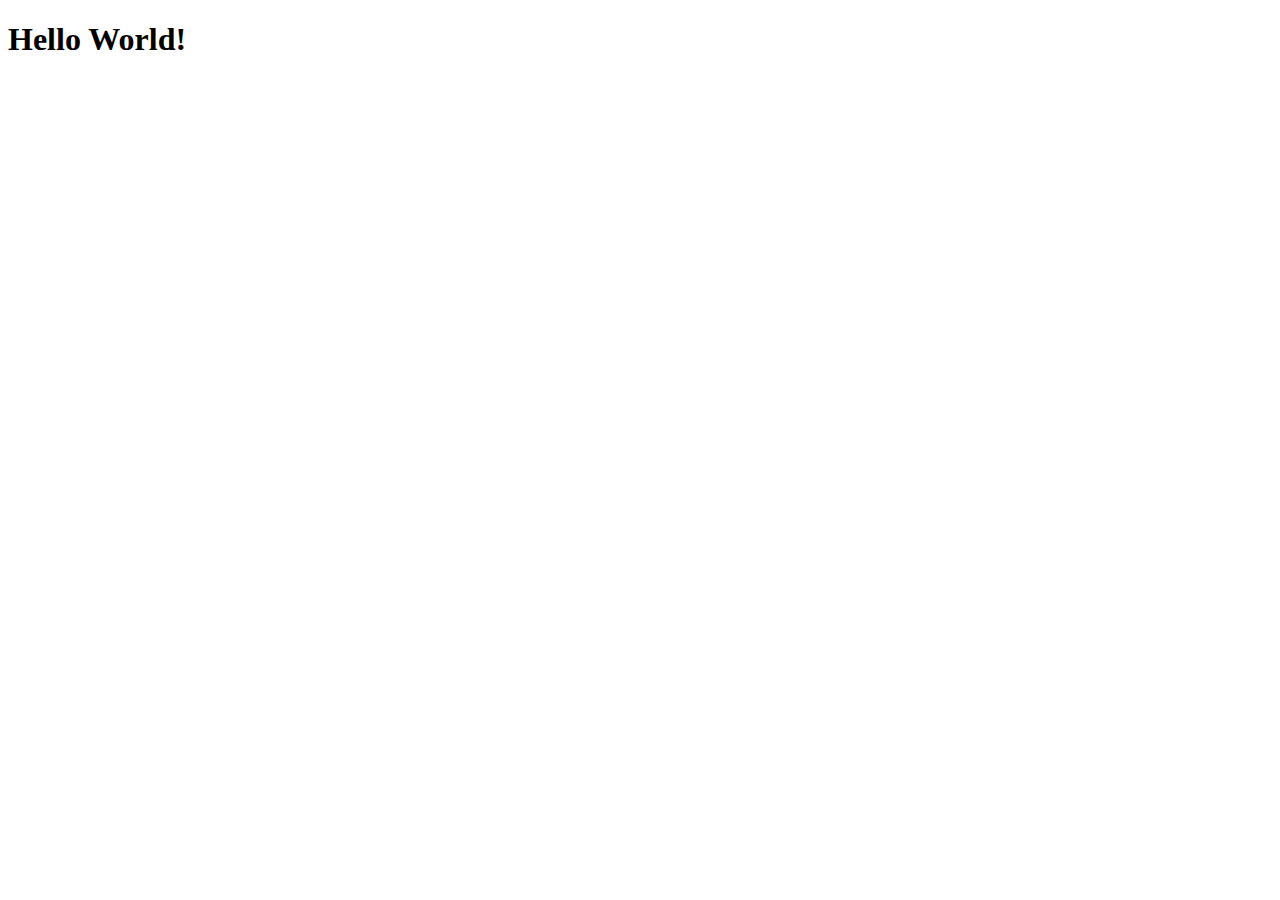
==== src/main/webapp/index.html @ 557060a7 "frequency & usage in the month" ====
<!DOCTYPE html>
<html>
    <head>
        <title>Start Page</title>
        <meta http-equiv="Content-Type" content="text/html; charset=UTF-8">
    </head>
    <body>
        <h1>Hello World!</h1>
    </body>
</html>
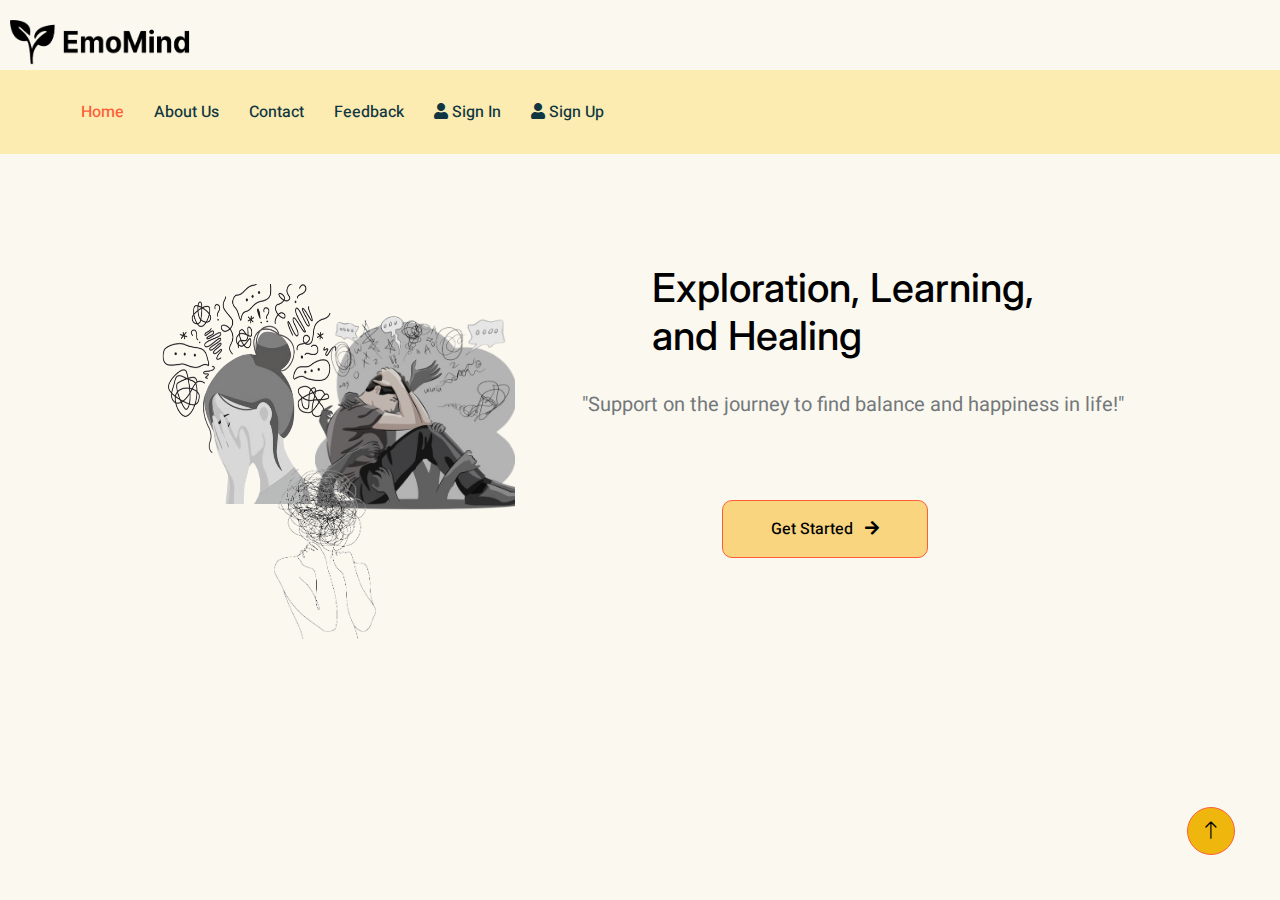
==== commit 8ce07e10: "quynh" ====
--- a/src/main/webapp/index.html
+++ b/src/main/webapp/index.html
@@ -1,10 +1,243 @@
 <!DOCTYPE html>
-<html>
-    <head>
-        <title>Start Page</title>
-        <meta http-equiv="Content-Type" content="text/html; charset=UTF-8">
-    </head>
-    <body>
-        <h1>Hello World!</h1>
-    </body>
-</html>
+<html lang="en">
+
+<head>
+    <meta charset="utf-8">
+    <title>EmoMind</title>
+    <meta content="width=device-width, initial-scale=1.0" name="viewport">
+    <meta content="" name="keywords">
+    <meta content="" name="description">
+
+    <!-- Favicon -->
+    <link href="img/favicon.ico" rel="icon">
+
+    <!-- Google Web Fonts -->
+    <link rel="preconnect" href="https://fonts.googleapis.com">
+    <link rel="preconnect" href="https://fonts.gstatic.com" crossorigin>
+    <link href="https://fonts.googleapis.com/css2?family=Heebo:wght@400;500;600&family=Inter:wght@600&family=Lobster+Two:wght@700&display=swap" rel="stylesheet">
+    
+    <!-- Icon Font Stylesheet -->
+    <link href="https://cdnjs.cloudflare.com/ajax/libs/font-awesome/5.10.0/css/all.min.css" rel="stylesheet">
+    <link href="https://cdn.jsdelivr.net/npm/bootstrap-icons@1.4.1/font/bootstrap-icons.css" rel="stylesheet">
+
+    <!-- Libraries Stylesheet -->
+    <link href="lib/animate/animate.min.css" rel="stylesheet">
+    <link href="lib/owlcarousel/assets/owl.carousel.min.css" rel="stylesheet">
+
+    <!-- Customized Bootstrap Stylesheet -->
+    <link href="css/bootstrap.min.css" rel="stylesheet">
+
+    <!-- Template Stylesheet -->
+    <link href="css/style.css" rel="stylesheet">
+</head>
+
+<body>
+    <!-- Navbar Start -->
+   
+    <!--<img src="img/logo.jpg" alt ="anh" style="">-->
+    <div class="row">
+        <div class="col-12 col-md-4">
+            <img  style=" width:200px;
+            height:50px; margin-top:20px;margin-left:10px;"class="logo" src="img/Group 1.png">
+          <!--<h2 style="background-color: #FBF8EF; color: black; margin-left: 20px; margin-top: 12px;">EmoMind</h2>-->
+        </div>
+        <div class="col-12 col-md-8 text-right"> <!-- Sử dụng text-right để đặt nội dung bên phải -->
+       <!---   <a href="mailto:ntnhi2023@gmail.com">ntnhi2023@gmail.com</a>-->
+        </div>
+      </div>
+      
+
+    <nav class="navbar navbar-expand bg navbar-light sticky-top px-2px-lg-3 py-lg-0" style="background-color: #FCECB2 ">
+        <a href="index.html" class="navbar-brand">
+           
+        </a>
+        <button type="button" class="navbar-toggler" data-bs-toggle="collapse" data-bs-target="#navbarCollapse">
+            <span class="navbar-toggler-icon"></span>
+        </button>
+        
+        <div  style="margin-left:50px;"class="collapse navbar-collapse" id="navbarCollapse">
+            <div class="navbar-nav">
+              <a href="index.html" class="nav-item nav-link active">Home</a>
+              <a href="about.html" class="nav-item nav-link">About Us</a>
+              <a href="contact.html" class="nav-item nav-link">Contact</a>
+              <a href="" class="nav-item nav-link">Feedback</a>
+            </div>
+            <div class="navbar-nav ml-auto"> <!-- Sử dụng ml-auto để đặt "Sign In" bên phải -->
+              <a href="login.jsp" class="nav-item nav-link ml-auto "><i class="fas fa-user"></i> Sign In</a>
+            </div>
+            <div class="navbar-nav ml-auto"> <!-- Sử dụng ml-auto để đặt "Sign In" bên phải -->
+              <a href="SignUp.jsp" class="nav-item nav-link ml-auto "><i class="fas fa-user"></i> Sign Up</a>
+            </div>
+          </div>
+          
+       <!--
+        <div class="collapse navbar-collapse" id="navbarCollapse">
+            <div class="navbar-nav mx-auto"></div>
+            <a href="index.html" class="nav-item nav-link active">Home</a>
+            <a href="about.html" class="nav-item nav-link">About Us</a>
+            <a href="contact.html" class="nav-item nav-link">Contact </a>
+            <a href="classes.html" class="nav-item nav-link">Feedback</a>
+            
+                <div class="navbar-nav mx-auto"></div>
+                <a href="#" class="nav-item nav-link ml-auto"><i class="fas fa-user"></i> Sign In</a>
+
+                </div>
+
+            -->        
+    </nav>
+    
+    <!-- Navbar End -->
+    <div class="row" style="padding-top:50px;">
+        <div class="col-12 col-md-6">
+            <!-- Nội dung cột trái -->
+           
+            <img  style="width:200px;height:220px;margin-top:80px; margin-left:150px;position :relative;"src="img/gai1.png">
+            <img  style="width:200px;height:230px; margin-left :-35px ;position:absolute;margin-top:95px;"src="img/trai1.png">
+            <img  style="width:250px;height:170px; margin-top:265px;position: absolute;  margin-left: -150px;"src="img/dau1.png" alt="backup">
+            
+        </div>
+        <div style="margin-top :60px;margin-right:-20px;" class="col-12 col-md-6">
+            <h1> Exploration, Learning, <br> and Healing </h1>
+            <div style="margin-left:-70px;font-size:20px;margin-top:30px;">"Support on the journey to find balance and happiness in life!"</div>
+            <a  href="login.html" style="margin-top:80px;margin-left:70px;background-color:#F8D57E;"class="btn btn-primary py-3 px-5" href="">Get Started <i class="fa fa-arrow-right ms-2"></i></a>
+        </div>
+    </div>
+    
+    <div class="container-xxl bg-white p-0" style="background-color: #FBF8EF;">
+        <!-- Spinner Start -->
+        <div id="spinner" class="show bg-white position-fixed translate-middle w-100 vh-100 top-50 start-50 d-flex align-items-center justify-content-center">
+            <div class="spinner-border text-primary" style="width: 3rem; height: 3rem;" role="status">
+                <span class="sr-only">Loading...</span>
+            </div>
+        </div>
+        <!-- Spinner End -->
+
+
+        
+        <!-- Image -->
+<div style="background-color: #FBF8EF ">
+    <img src="" alt="">
+
+
+
+
+
+
+        
+
+
+        
+
+
+        
+
+
+        
+
+
+       
+
+
+       
+
+
+        
+
+        <!-- Footer Start 
+        <div class="container-fluid bg-dark text-white-50 footer pt-5 mt-5 wow fadeIn" data-wow-delay="0.1s">
+            <div class="container py-5">
+                <div class="row g-5">
+                    <div class="col-lg-3 col-md-6">
+                        <h3 class="text-white mb-4">Get In Touch</h3>
+                        <p class="mb-2"><i class="fa fa-map-marker-alt me-3"></i>123 Street, New York, USA</p>
+                        <p class="mb-2"><i class="fa fa-phone-alt me-3"></i>+012 345 67890</p>
+                        <p class="mb-2"><i class="fa fa-envelope me-3"></i>info@example.com</p>
+                        <div class="d-flex pt-2">
+                            <a class="btn btn-outline-light btn-social" href=""><i class="fab fa-twitter"></i></a>
+                            <a class="btn btn-outline-light btn-social" href=""><i class="fab fa-facebook-f"></i></a>
+                            <a class="btn btn-outline-light btn-social" href=""><i class="fab fa-youtube"></i></a>
+                            <a class="btn btn-outline-light btn-social" href=""><i class="fab fa-linkedin-in"></i></a>
+                        </div>
+                    </div>
+                    <div class="col-lg-3 col-md-6">
+                        <h3 class="text-white mb-4">Quick Links</h3>
+                        <a class="btn btn-link text-white-50" href="">About Us</a>
+                        <a class="btn btn-link text-white-50" href="">Contact Us</a>
+                        <a class="btn btn-link text-white-50" href="">Our Services</a>
+                        <a class="btn btn-link text-white-50" href="">Privacy Policy</a>
+                        <a class="btn btn-link text-white-50" href="">Terms & Condition</a>
+                    </div>
+                    <div class="col-lg-3 col-md-6">
+                        <h3 class="text-white mb-4">Photo Gallery</h3>
+                        <div class="row g-2 pt-2">
+                            <div class="col-4">
+                                <img class="img-fluid rounded bg-light p-1" src="img/classes-1.jpg" alt="">
+                            </div>
+                            <div class="col-4">
+                                <img class="img-fluid rounded bg-light p-1" src="img/classes-2.jpg" alt="">
+                            </div>
+                            <div class="col-4">
+                                <img class="img-fluid rounded bg-light p-1" src="img/classes-3.jpg" alt="">
+                            </div>
+                            <div class="col-4">
+                                <img class="img-fluid rounded bg-light p-1" src="img/classes-4.jpg" alt="">
+                            </div>
+                            <div class="col-4">
+                                <img class="img-fluid rounded bg-light p-1" src="img/classes-5.jpg" alt="">
+                            </div>
+                            <div class="col-4">
+                                <img class="img-fluid rounded bg-light p-1" src="img/classes-6.jpg" alt="">
+                            </div>
+                        </div>
+                    </div>
+                    <div class="col-lg-3 col-md-6">
+                        <h3 class="text-white mb-4">Newsletter</h3>
+                        <p>Dolor amet sit justo amet elitr clita ipsum elitr est.</p>
+                        <div class="position-relative mx-auto" style="max-width: 400px;">
+                            <input class="form-control bg-transparent w-100 py-3 ps-4 pe-5" type="text" placeholder="Your email">
+                            <button type="button" class="btn btn-primary py-2 position-absolute top-0 end-0 mt-2 me-2">SignUp</button>
+                        </div>
+                    </div>
+                </div>
+            </div>
+            <div class="container">
+                <div class="copyright">
+                    <div class="row">
+                        <div class="col-md-6 text-center text-md-start mb-3 mb-md-0">
+                            &copy; <a class="border-bottom" href="#">Your Site Name</a>, All Right Reserved. 
+                       
+							
+							
+                        </div>
+                        <div class="col-md-6 text-center text-md-end">
+                            <div class="footer-menu">
+                                <a href="">Home</a>
+                                <a href="">Cookies</a>
+                                <a href="">Help</a>
+                                <a href="">FQAs</a>
+                            </div>
+                        </div>
+                    </div>
+                </div>
+            </div>
+        </div>
+        Footer End -->
+
+
+        <!-- Back to Top -->
+        <a href="#" class="btn btn-lg btn-primary btn-lg-square back-to-top"><i class="bi bi-arrow-up"></i></a>
+    </div>
+
+    <!-- JavaScript Libraries -->
+    <script src="https://code.jquery.com/jquery-3.4.1.min.js"></script>
+    <script src="https://cdn.jsdelivr.net/npm/bootstrap@5.0.0/dist/js/bootstrap.bundle.min.js"></script>
+    <script src="lib/wow/wow.min.js"></script>
+    <script src="lib/easing/easing.min.js"></script>
+    <script src="lib/waypoints/waypoints.min.js"></script>
+    <script src="lib/owlcarousel/owl.carousel.min.js"></script>
+
+    <!-- Template Javascript -->
+    <script src="js/main.js"></script>
+</body>
+
+</html>--- a/src/main/webapp/css/style.css
+++ b/src/main/webapp/css/style.css
@@ -0,0 +1,543 @@
+/********** Template CSS **********/
+:root {
+    --primary: #FE5D37;
+    --light: #FFF5F3;
+    --dark: #103741;
+}
+
+.back-to-top {
+    position: fixed;
+    display: none;
+    right: 45px;
+    bottom: 45px;
+    z-index: 99;
+}
+
+
+/*** Spinner ***/
+#spinner {
+    opacity: 0;
+    visibility: hidden;
+    transition: opacity .5s ease-out, visibility 0s linear .5s;
+    z-index: 99999;
+}
+
+#spinner.show {
+    transition: opacity .5s ease-out, visibility 0s linear 0s;
+    visibility: visible;
+    opacity: 1;
+}
+
+
+/*** Button ***/
+.btn {
+    font-weight: 500;
+    transition: .5s;
+}
+
+
+a.btn.btn-primary {
+  
+    padding-bottom :-50px ; /* Đặt kích thước padding tùy ý */
+    background-color:rgb(239, 183, 14);
+}
+
+
+.btn-square {
+    width: 38px;
+    height: 38px;
+}
+
+.btn-sm-square {
+    width: 32px;
+    height: 32px;
+}
+
+.btn-lg-square {
+    width: 48px;
+    height: 48px;
+}
+
+.btn-square,
+.btn-sm-square,
+.btn-lg-square {
+    padding: 0;
+    display: flex;
+    align-items: center;
+    justify-content: center;
+    font-weight: normal;
+    border-radius: 50px;
+}
+
+
+/*** Heading ***/
+h1{ color:black;}
+
+h2,
+h3,
+h4,
+.h1,
+.h2,
+.h3,
+.h4,
+.display-1,
+.display-2,
+.display-3,
+.display-4,
+.display-5,
+.display-6 {
+    
+    font-weight: 700;
+}
+
+h5,
+h6,
+.h5,
+.h6 {
+    font-weight: 600;
+}
+
+.font-secondary {
+    font-family: 'Lobster Two', cursive;
+}
+
+
+/*** Navbar ***/
+.navbar .navbar-nav .nav-link {
+    padding: 30px 15px;
+    color: var(--dark);
+    font-weight: 500;
+    outline: none;
+}
+
+.navbar .navbar-nav .nav-link:hover,
+.navbar .navbar-nav .nav-link.active {
+    color: var(--primary);
+}
+
+.navbar.sticky-top {
+    top: -100px;
+    transition: .5s;
+}
+
+.navbar .dropdown-toggle::after {
+    border: none;
+    content: "\f107";
+    font-family: "Font Awesome 5 Free";
+    font-weight: 900;
+    vertical-align: middle;
+    margin-left: 5px;
+    transition: .5s;
+}
+
+.navbar .dropdown-toggle[aria-expanded=true]::after {
+    transform: rotate(-180deg);
+}
+
+@media (max-width: 991.98px) {
+    .navbar .navbar-nav .nav-link  {
+        margin-right: 0;
+        padding: 10px 0;
+    }
+
+    .navbar .navbar-nav {
+        margin-top: 15px;
+        border-top: 1px solid #EEEEEE;
+    }
+}
+
+@media (min-width: 992px) {
+    .navbar .nav-item .dropdown-menu {
+        display: block;
+        top: calc(100% - 15px);
+        margin-top: 0;
+        opacity: 0;
+        visibility: hidden;
+        transition: .5s;
+        
+    }
+
+    .navbar .nav-item:hover .dropdown-menu {
+        top: 100%;
+        visibility: visible;
+        transition: .5s;
+        opacity: 1;
+    }
+}
+
+
+/*** Header ***/
+.header-carousel::before,
+.header-carousel::after,
+.page-header::before,
+.page-header::after {
+    position: absolute;
+    content: "";
+    width: 100%;
+    height: 10px;
+    top: 0;
+    left: 0;
+    background: url(../img/bg-header-top.png) center center repeat-x;
+    z-index: 1;
+}
+
+.header-carousel::after,
+.page-header::after {
+    height: 19px;
+    top: auto;
+    bottom: 0;
+    background: url(../img/bg-header-bottom.png) center center repeat-x;
+}
+
+@media (max-width: 768px) {
+    .header-carousel .owl-carousel-item {
+        position: relative;
+        min-height: 500px;
+    }
+    
+    .header-carousel .owl-carousel-item img {
+        position: absolute;
+        width: 100%;
+        height: 100%;
+        object-fit: cover;
+    }
+
+    .header-carousel .owl-carousel-item p {
+        font-size: 16px !important;
+        font-weight: 400 !important;
+    }
+
+    .header-carousel .owl-carousel-item h1 {
+        font-size: 30px;
+        font-weight: 600;
+    }
+}
+
+.header-carousel .owl-nav {
+    position: absolute;
+    top: 50%;
+    right: 8%;
+    transform: translateY(-50%);
+    display: flex;
+    flex-direction: column;
+}
+
+.header-carousel .owl-nav .owl-prev,
+.header-carousel .owl-nav .owl-next {
+    margin: 7px 0;
+    width: 45px;
+    height: 45px;
+    display: flex;
+    align-items: center;
+    justify-content: center;
+    color: #FFFFFF;
+    background: transparent;
+    border: 1px solid #FFFFFF;
+    border-radius: 45px;
+    font-size: 22px;
+    transition: .5s;
+}
+
+.header-carousel .owl-nav .owl-prev:hover,
+.header-carousel .owl-nav .owl-next:hover {
+    background: var(--primary);
+    border-color: var(--primary);
+}
+
+.page-header {
+    background: linear-gradient(rgba(0, 0, 0, .2), rgba(0, 0, 0, .2)), url(../img/carousel-1.jpg) center center no-repeat;
+    background-size: cover;
+}
+
+.breadcrumb-item + .breadcrumb-item::before {
+    color: rgba(255, 255, 255, .5);
+}
+
+
+/*** Facility ***/
+.facility-item .facility-icon {
+    position: relative;
+    margin: 0 auto;
+    width: 100px;
+    height: 100px;
+    border-radius: 100px;
+    display: flex;
+    align-items: center;
+    justify-content: center;
+}
+
+.facility-item .facility-icon::before {
+    position: absolute;
+    content: "";
+    width: 100%;
+    height: 100%;
+    top: 0;
+    left: 0;
+    background: rgba(255, 255, 255, .9);
+    transition: .5s;
+    z-index: 1;
+}
+
+.facility-item .facility-icon span {
+    position: absolute;
+    content: "";
+    width: 15px;
+    height: 30px;
+    top: 0;
+    left: 0;
+    border-radius: 50%;
+}
+
+.facility-item .facility-icon span:last-child {
+    left: auto;
+    right: 0;
+}
+
+.facility-item .facility-icon i {
+    position: relative;
+    z-index: 2;
+}
+
+.facility-item .facility-text {
+    position: relative;
+    min-height: 250px;
+    padding: 30px;
+    border-radius: 100%;
+    display: flex;
+    text-align: center;
+    justify-content: center;
+    flex-direction: column;
+}
+
+.facility-item .facility-text::before {
+    position: absolute;
+    content: "";
+    width: 100%;
+    height: 100%;
+    top: 0;
+    left: 0;
+    background: rgba(255, 255, 255, .9);
+    transition: .5s;
+    z-index: 1;
+}
+
+.facility-item .facility-text * {
+    position: relative;
+    z-index: 2;
+}
+
+.facility-item:hover .facility-icon::before,
+.facility-item:hover .facility-text::before {
+    background: transparent;
+}
+
+.facility-item * {
+    transition: .5s;
+}
+
+.facility-item:hover * {
+    color: #FFFFFF !important;
+}
+
+
+/*** About ***/
+.about-img img {
+    transition: .5s;
+}
+
+.about-img img:hover {
+    background: var(--primary) !important;
+}
+
+
+/*** Classes ***/
+.classes-item {
+    transition: .5s;
+}
+
+.classes-item:hover {
+    margin-top: -10px;
+}
+
+
+/*** Team ***/
+.team-item .team-text {
+    position: absolute;
+    width: 250px;
+    height: 250px;
+    bottom: 0;
+    right: 0;
+    display: flex;
+    align-items: center;
+    justify-content: center;
+    flex-direction: column;
+    background: #FFFFFF;
+    border: 17px solid var(--light);
+    border-radius: 250px;
+    transition: .5s;
+}
+
+.team-item:hover .team-text {
+    border-color: var(--primary);
+}
+
+
+/*** Testimonial ***/
+.testimonial-carousel {
+    padding-left: 1.5rem;
+    padding-right: 1.5rem;
+}
+
+@media (min-width: 576px) {
+    .testimonial-carousel {
+        padding-left: 4rem;
+        padding-right: 4rem;
+    }
+}
+
+.testimonial-carousel .testimonial-item .border {
+    border: 1px dashed rgba(0, 185, 142, .3) !important;
+}
+
+.testimonial-carousel .owl-nav {
+    position: absolute;
+    width: 100%;
+    height: 45px;
+    top: 50%;
+    left: 0;
+    transform: translateY(-50%);
+    display: flex;
+    justify-content: space-between;
+    z-index: 1;
+}
+
+.testimonial-carousel .owl-nav .owl-prev,
+.testimonial-carousel .owl-nav .owl-next {
+    position: relative;
+    width: 45px;
+    height: 45px;
+    display: flex;
+    align-items: center;
+    justify-content: center;
+    color: #FFFFFF;
+    background: var(--primary);
+    border-radius: 45px;
+    font-size: 20px;
+    transition: .5s;
+}
+
+.testimonial-carousel .owl-nav .owl-prev:hover,
+.testimonial-carousel .owl-nav .owl-next:hover {
+    background: var(--dark);
+}
+
+
+/*** Footer ***/
+.footer .btn.btn-social {
+    margin-right: 5px;
+    width: 45px;
+    height: 45px;
+    display: flex;
+    align-items: center;
+    justify-content: center;
+    color: #FFFFFF;
+    border: 1px solid rgba(255,255,255,0.5);
+    border-radius: 45px;
+    transition: .3s;
+}
+
+.footer .btn.btn-social:hover {
+    border-color: var(--primary);
+    background: var(--primary);
+}
+
+.footer .btn.btn-link {
+    display: block;
+    margin-bottom: 5px;
+    padding: 0;
+    text-align: left;
+    font-size: 16px;
+    font-weight: normal;
+    text-transform: capitalize;
+    transition: .3s;
+}
+
+.footer .btn.btn-link::before {
+    position: relative;
+    content: "\f105";
+    font-family: "Font Awesome 5 Free";
+    font-weight: 900;
+    margin-right: 10px;
+}
+
+.footer .btn.btn-link:hover {
+    color: var(--primary) !important;
+    letter-spacing: 1px;
+    box-shadow: none;
+}
+
+.footer .form-control {
+    border-color: rgba(255,255,255,0.5);
+}
+
+.footer .copyright {
+    padding: 25px 0;
+    font-size: 15px;
+    border-top: 1px solid rgba(256, 256, 256, .1);
+}
+
+.footer .copyright a {
+    color: #FFFFFF;
+}
+
+.footer .footer-menu a {
+    margin-right: 15px;
+    padding-right: 15px;
+    border-right: 1px solid rgba(255, 255, 255, .1);
+}
+
+.footer .copyright a:hover,
+.footer .footer-menu a:hover {
+    color: var(--primary) !important;
+}
+
+.footer .footer-menu a:last-child {
+    margin-right: 0;
+    padding-right: 0;
+    border-right: none;
+}
+body{
+    background-color: #FBF8EF
+    ;}
+    nav{
+        background-color: #3b9bdb;
+    }
+    .static-image {
+        position: absolute;
+        top: 0;
+        left: 0;
+    }
+    
+    .moving-image-1 {
+        position: absolute;
+        top: 0;
+        left: -50px; /* Đặt vị trí bên trái hình ảnh đầu */
+    }
+    
+    .moving-image-2 {
+        position: absolute;
+        top: 200px; /* Đặt vị trí dưới hình ảnh đầu */
+        left: 0;
+    }
+   
+    .navbar-nav a {
+        text-decoration: none;
+        transition: background-color 0.3s ;
+        border-radius: 20px; 
+        
+    }
+
+    .navbar-nav a:hover {
+        background-color: #FFFFFF;
+         /* Màu nền khi di chuột qua */
+    }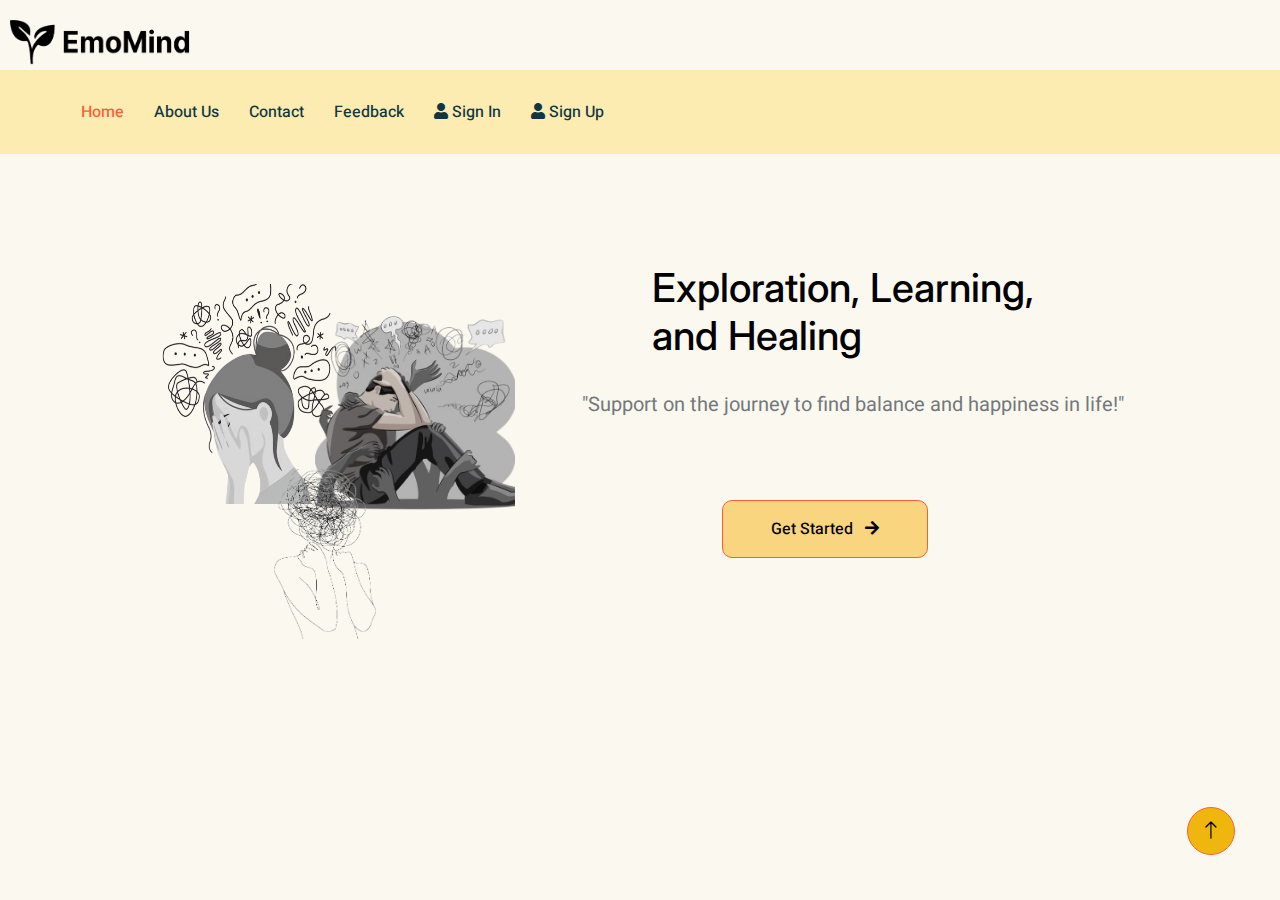
==== commit 2b5dc4d4: "Merge Quynh into My" ====
--- a/src/main/webapp/index.html
+++ b/src/main/webapp/index.html
@@ -1,243 +1,116 @@
 <!DOCTYPE html>
 <html lang="en">
 
-<head>
-    <meta charset="utf-8">
-    <title>EmoMind</title>
-    <meta content="width=device-width, initial-scale=1.0" name="viewport">
-    <meta content="" name="keywords">
-    <meta content="" name="description">
+    <head>
+        <meta charset="utf-8">
+        <title>EmoMind</title>
+        <meta content="width=device-width, initial-scale=1.0" name="viewport">
+        <meta content="" name="keywords">
+        <meta content="" name="description">
 
-    <!-- Favicon -->
-    <link href="img/favicon.ico" rel="icon">
+        <!-- Favicon -->
+        <link href="img/favicon.ico" rel="icon">
 
-    <!-- Google Web Fonts -->
-    <link rel="preconnect" href="https://fonts.googleapis.com">
-    <link rel="preconnect" href="https://fonts.gstatic.com" crossorigin>
-    <link href="https://fonts.googleapis.com/css2?family=Heebo:wght@400;500;600&family=Inter:wght@600&family=Lobster+Two:wght@700&display=swap" rel="stylesheet">
-    
-    <!-- Icon Font Stylesheet -->
-    <link href="https://cdnjs.cloudflare.com/ajax/libs/font-awesome/5.10.0/css/all.min.css" rel="stylesheet">
-    <link href="https://cdn.jsdelivr.net/npm/bootstrap-icons@1.4.1/font/bootstrap-icons.css" rel="stylesheet">
+        <!-- Google Web Fonts -->
+        <link rel="preconnect" href="https://fonts.googleapis.com">
+        <link rel="preconnect" href="https://fonts.gstatic.com" crossorigin>
+        <link href="https://fonts.googleapis.com/css2?family=Heebo:wght@400;500;600&family=Inter:wght@600&family=Lobster+Two:wght@700&display=swap" rel="stylesheet">
 
-    <!-- Libraries Stylesheet -->
-    <link href="lib/animate/animate.min.css" rel="stylesheet">
-    <link href="lib/owlcarousel/assets/owl.carousel.min.css" rel="stylesheet">
+        <!-- Icon Font Stylesheet -->
+        <link href="https://cdnjs.cloudflare.com/ajax/libs/font-awesome/5.10.0/css/all.min.css" rel="stylesheet">
+        <link href="https://cdn.jsdelivr.net/npm/bootstrap-icons@1.4.1/font/bootstrap-icons.css" rel="stylesheet">
 
-    <!-- Customized Bootstrap Stylesheet -->
-    <link href="css/bootstrap.min.css" rel="stylesheet">
+        <!-- Libraries Stylesheet -->
+        <link href="lib/animate/animate.min.css" rel="stylesheet">
+        <link href="lib/owlcarousel/assets/owl.carousel.min.css" rel="stylesheet">
 
-    <!-- Template Stylesheet -->
-    <link href="css/style.css" rel="stylesheet">
-</head>
+        <!-- Customized Bootstrap Stylesheet -->
+        <link href="css/bootstrap.min.css" rel="stylesheet">
 
-<body>
-    <!-- Navbar Start -->
-   
-    <!--<img src="img/logo.jpg" alt ="anh" style="">-->
-    <div class="row">
-        <div class="col-12 col-md-4">
-            <img  style=" width:200px;
-            height:50px; margin-top:20px;margin-left:10px;"class="logo" src="img/Group 1.png">
-          <!--<h2 style="background-color: #FBF8EF; color: black; margin-left: 20px; margin-top: 12px;">EmoMind</h2>-->
+        <!-- Template Stylesheet -->
+        <link href="css/style.css" rel="stylesheet">
+    </head>
+
+    <body>
+        <!-- Navbar Start -->
+
+        <div class="row">
+            <div class="col-12 col-md-4">
+                <img style=" width:200px; height:50px; margin-top:20px;margin-left:10px;" class="logo" src="img/Group 1.png">
+            </div>
+            <div class="col-12 col-md-8 text-right"> 
+            </div>
         </div>
-        <div class="col-12 col-md-8 text-right"> <!-- Sử dụng text-right để đặt nội dung bên phải -->
-       <!---   <a href="mailto:ntnhi2023@gmail.com">ntnhi2023@gmail.com</a>-->
-        </div>
-      </div>
-      
 
-    <nav class="navbar navbar-expand bg navbar-light sticky-top px-2px-lg-3 py-lg-0" style="background-color: #FCECB2 ">
-        <a href="index.html" class="navbar-brand">
-           
-        </a>
-        <button type="button" class="navbar-toggler" data-bs-toggle="collapse" data-bs-target="#navbarCollapse">
-            <span class="navbar-toggler-icon"></span>
-        </button>
-        
-        <div  style="margin-left:50px;"class="collapse navbar-collapse" id="navbarCollapse">
-            <div class="navbar-nav">
-              <a href="index.html" class="nav-item nav-link active">Home</a>
-              <a href="about.html" class="nav-item nav-link">About Us</a>
-              <a href="contact.html" class="nav-item nav-link">Contact</a>
-              <a href="" class="nav-item nav-link">Feedback</a>
-            </div>
-            <div class="navbar-nav ml-auto"> <!-- Sử dụng ml-auto để đặt "Sign In" bên phải -->
-              <a href="login.jsp" class="nav-item nav-link ml-auto "><i class="fas fa-user"></i> Sign In</a>
-            </div>
-            <div class="navbar-nav ml-auto"> <!-- Sử dụng ml-auto để đặt "Sign In" bên phải -->
+
+        <nav class="navbar navbar-expand bg navbar-light sticky-top px-2px-lg-3 py-lg-0" style="background-color: #FCECB2 ">
+            <a href="index.html" class="navbar-brand">
+
+            </a>
+            <button type="button" class="navbar-toggler" data-bs-toggle="collapse" data-bs-target="#navbarCollapse">
+                <span class="navbar-toggler-icon"></span>
+            </button>
+
+            <div  style="margin-left:50px;"class="collapse navbar-collapse" id="navbarCollapse">
+                <div class="navbar-nav">
+                    <a href="index.html" class="nav-item nav-link active">Home</a>
+                    <a href="about.html" class="nav-item nav-link">About Us</a>
+                    <a href="contact.html" class="nav-item nav-link">Contact</a>
+                    <a href="viewFeedback.html" class="nav-item nav-link">Feedback</a>
+                </div>
+                <div class="navbar-nav ml-auto"> <!-- Sử dụng ml-auto để đặt "Sign In" bên phải -->
+                    <a href="login.jsp" class="nav-item nav-link ml-auto "><i class="fas fa-user"></i> Sign In</a>
+                </div>
+                <div class="navbar-nav ml-auto"> <!-- Sử dụng ml-auto để đặt "Sign In" bên phải -->
               <a href="SignUp.jsp" class="nav-item nav-link ml-auto "><i class="fas fa-user"></i> Sign Up</a>
             </div>
-          </div>
-          
-       <!--
-        <div class="collapse navbar-collapse" id="navbarCollapse">
-            <div class="navbar-nav mx-auto"></div>
-            <a href="index.html" class="nav-item nav-link active">Home</a>
-            <a href="about.html" class="nav-item nav-link">About Us</a>
-            <a href="contact.html" class="nav-item nav-link">Contact </a>
-            <a href="classes.html" class="nav-item nav-link">Feedback</a>
-            
-                <div class="navbar-nav mx-auto"></div>
-                <a href="#" class="nav-item nav-link ml-auto"><i class="fas fa-user"></i> Sign In</a>
+            </div>
+        </nav>
 
-                </div>
+        <!-- Navbar End -->
+        <div class="row" style="padding-top:50px;">
+            <div class="col-12 col-md-6">
+                <img style="width:200px;height:220px;margin-top:80px; margin-left:150px;position :relative;" src="img/gai1.png" alt="">
+                <img style="width:200px;height:230px; margin-left :-35px ;position:absolute;margin-top:95px;" src="img/trai1.png" alt="">
+                <img style="width:250px;height:170px; margin-top:265px;position: absolute;  margin-left: -150px;" src="img/dau1.png" alt="backup">
 
-            -->        
-    </nav>
-    
-    <!-- Navbar End -->
-    <div class="row" style="padding-top:50px;">
-        <div class="col-12 col-md-6">
-            <!-- Nội dung cột trái -->
-           
-            <img  style="width:200px;height:220px;margin-top:80px; margin-left:150px;position :relative;"src="img/gai1.png">
-            <img  style="width:200px;height:230px; margin-left :-35px ;position:absolute;margin-top:95px;"src="img/trai1.png">
-            <img  style="width:250px;height:170px; margin-top:265px;position: absolute;  margin-left: -150px;"src="img/dau1.png" alt="backup">
-            
-        </div>
-        <div style="margin-top :60px;margin-right:-20px;" class="col-12 col-md-6">
-            <h1> Exploration, Learning, <br> and Healing </h1>
-            <div style="margin-left:-70px;font-size:20px;margin-top:30px;">"Support on the journey to find balance and happiness in life!"</div>
-            <a  href="login.html" style="margin-top:80px;margin-left:70px;background-color:#F8D57E;"class="btn btn-primary py-3 px-5" href="">Get Started <i class="fa fa-arrow-right ms-2"></i></a>
-        </div>
-    </div>
-    
-    <div class="container-xxl bg-white p-0" style="background-color: #FBF8EF;">
-        <!-- Spinner Start -->
-        <div id="spinner" class="show bg-white position-fixed translate-middle w-100 vh-100 top-50 start-50 d-flex align-items-center justify-content-center">
-            <div class="spinner-border text-primary" style="width: 3rem; height: 3rem;" role="status">
-                <span class="sr-only">Loading...</span>
+            </div>
+            <div style="margin-top :60px;margin-right:-20px;" class="col-12 col-md-6">
+                <h1> Exploration, Learning, <br> and Healing </h1>
+                <div style="margin-left:-70px;font-size:20px;margin-top:30px;">"Support on the journey to find balance and happiness in life!"</div>
+                <a  href="login.html" style="margin-top:80px;margin-left:70px;background-color:#F8D57E;" class="btn btn-primary py-3 px-5" >Get Started <i class="fa fa-arrow-right ms-2"></i></a>
             </div>
         </div>
-        <!-- Spinner End -->
 
-
-        
-        <!-- Image -->
-<div style="background-color: #FBF8EF ">
-    <img src="" alt="">
+        <div class="container-xxl bg-white p-0" style="background-color: #FBF8EF;">
+            <!-- Spinner Start -->
+            <div id="spinner" class="show bg-white position-fixed translate-middle w-100 vh-100 top-50 start-50 d-flex align-items-center justify-content-center">
+                <div class="spinner-border text-primary" style="width: 3rem; height: 3rem;" role="status">
+                    <span class="sr-only">Loading...</span>
+                </div>
+            </div>
+            <!-- Spinner End -->
 
 
 
+            <!-- Image -->
+            <div style="background-color: #FBF8EF ">
+                <img src="" alt="">
 
+                <!-- Back to Top -->
+                <a href="#" class="btn btn-lg btn-primary btn-lg-square back-to-top"><i class="bi bi-arrow-up"></i></a>
+            </div>
 
+            <!-- JavaScript Libraries -->
+            <script src="https://code.jquery.com/jquery-3.4.1.min.js"></script>
+            <script src="https://cdn.jsdelivr.net/npm/bootstrap@5.0.0/dist/js/bootstrap.bundle.min.js"></script>
+            <script src="lib/wow/wow.min.js"></script>
+            <script src="lib/easing/easing.min.js"></script>
+            <script src="lib/waypoints/waypoints.min.js"></script>
+            <script src="lib/owlcarousel/owl.carousel.min.js"></script>
 
-        
+            <!-- Template Javascript -->
+            <script src="js/main.js"></script>
+    </body>
 
-
-        
-
-
-        
-
-
-        
-
-
-       
-
-
-       
-
-
-        
-
-        <!-- Footer Start 
-        <div class="container-fluid bg-dark text-white-50 footer pt-5 mt-5 wow fadeIn" data-wow-delay="0.1s">
-            <div class="container py-5">
-                <div class="row g-5">
-                    <div class="col-lg-3 col-md-6">
-                        <h3 class="text-white mb-4">Get In Touch</h3>
-                        <p class="mb-2"><i class="fa fa-map-marker-alt me-3"></i>123 Street, New York, USA</p>
-                        <p class="mb-2"><i class="fa fa-phone-alt me-3"></i>+012 345 67890</p>
-                        <p class="mb-2"><i class="fa fa-envelope me-3"></i>info@example.com</p>
-                        <div class="d-flex pt-2">
-                            <a class="btn btn-outline-light btn-social" href=""><i class="fab fa-twitter"></i></a>
-                            <a class="btn btn-outline-light btn-social" href=""><i class="fab fa-facebook-f"></i></a>
-                            <a class="btn btn-outline-light btn-social" href=""><i class="fab fa-youtube"></i></a>
-                            <a class="btn btn-outline-light btn-social" href=""><i class="fab fa-linkedin-in"></i></a>
-                        </div>
-                    </div>
-                    <div class="col-lg-3 col-md-6">
-                        <h3 class="text-white mb-4">Quick Links</h3>
-                        <a class="btn btn-link text-white-50" href="">About Us</a>
-                        <a class="btn btn-link text-white-50" href="">Contact Us</a>
-                        <a class="btn btn-link text-white-50" href="">Our Services</a>
-                        <a class="btn btn-link text-white-50" href="">Privacy Policy</a>
-                        <a class="btn btn-link text-white-50" href="">Terms & Condition</a>
-                    </div>
-                    <div class="col-lg-3 col-md-6">
-                        <h3 class="text-white mb-4">Photo Gallery</h3>
-                        <div class="row g-2 pt-2">
-                            <div class="col-4">
-                                <img class="img-fluid rounded bg-light p-1" src="img/classes-1.jpg" alt="">
-                            </div>
-                            <div class="col-4">
-                                <img class="img-fluid rounded bg-light p-1" src="img/classes-2.jpg" alt="">
-                            </div>
-                            <div class="col-4">
-                                <img class="img-fluid rounded bg-light p-1" src="img/classes-3.jpg" alt="">
-                            </div>
-                            <div class="col-4">
-                                <img class="img-fluid rounded bg-light p-1" src="img/classes-4.jpg" alt="">
-                            </div>
-                            <div class="col-4">
-                                <img class="img-fluid rounded bg-light p-1" src="img/classes-5.jpg" alt="">
-                            </div>
-                            <div class="col-4">
-                                <img class="img-fluid rounded bg-light p-1" src="img/classes-6.jpg" alt="">
-                            </div>
-                        </div>
-                    </div>
-                    <div class="col-lg-3 col-md-6">
-                        <h3 class="text-white mb-4">Newsletter</h3>
-                        <p>Dolor amet sit justo amet elitr clita ipsum elitr est.</p>
-                        <div class="position-relative mx-auto" style="max-width: 400px;">
-                            <input class="form-control bg-transparent w-100 py-3 ps-4 pe-5" type="text" placeholder="Your email">
-                            <button type="button" class="btn btn-primary py-2 position-absolute top-0 end-0 mt-2 me-2">SignUp</button>
-                        </div>
-                    </div>
-                </div>
-            </div>
-            <div class="container">
-                <div class="copyright">
-                    <div class="row">
-                        <div class="col-md-6 text-center text-md-start mb-3 mb-md-0">
-                            &copy; <a class="border-bottom" href="#">Your Site Name</a>, All Right Reserved. 
-                       
-							
-							
-                        </div>
-                        <div class="col-md-6 text-center text-md-end">
-                            <div class="footer-menu">
-                                <a href="">Home</a>
-                                <a href="">Cookies</a>
-                                <a href="">Help</a>
-                                <a href="">FQAs</a>
-                            </div>
-                        </div>
-                    </div>
-                </div>
-            </div>
-        </div>
-        Footer End -->
-
-
-        <!-- Back to Top -->
-        <a href="#" class="btn btn-lg btn-primary btn-lg-square back-to-top"><i class="bi bi-arrow-up"></i></a>
-    </div>
-
-    <!-- JavaScript Libraries -->
-    <script src="https://code.jquery.com/jquery-3.4.1.min.js"></script>
-    <script src="https://cdn.jsdelivr.net/npm/bootstrap@5.0.0/dist/js/bootstrap.bundle.min.js"></script>
-    <script src="lib/wow/wow.min.js"></script>
-    <script src="lib/easing/easing.min.js"></script>
-    <script src="lib/waypoints/waypoints.min.js"></script>
-    <script src="lib/owlcarousel/owl.carousel.min.js"></script>
-
-    <!-- Template Javascript -->
-    <script src="js/main.js"></script>
-</body>
-
-</html>+</html>
